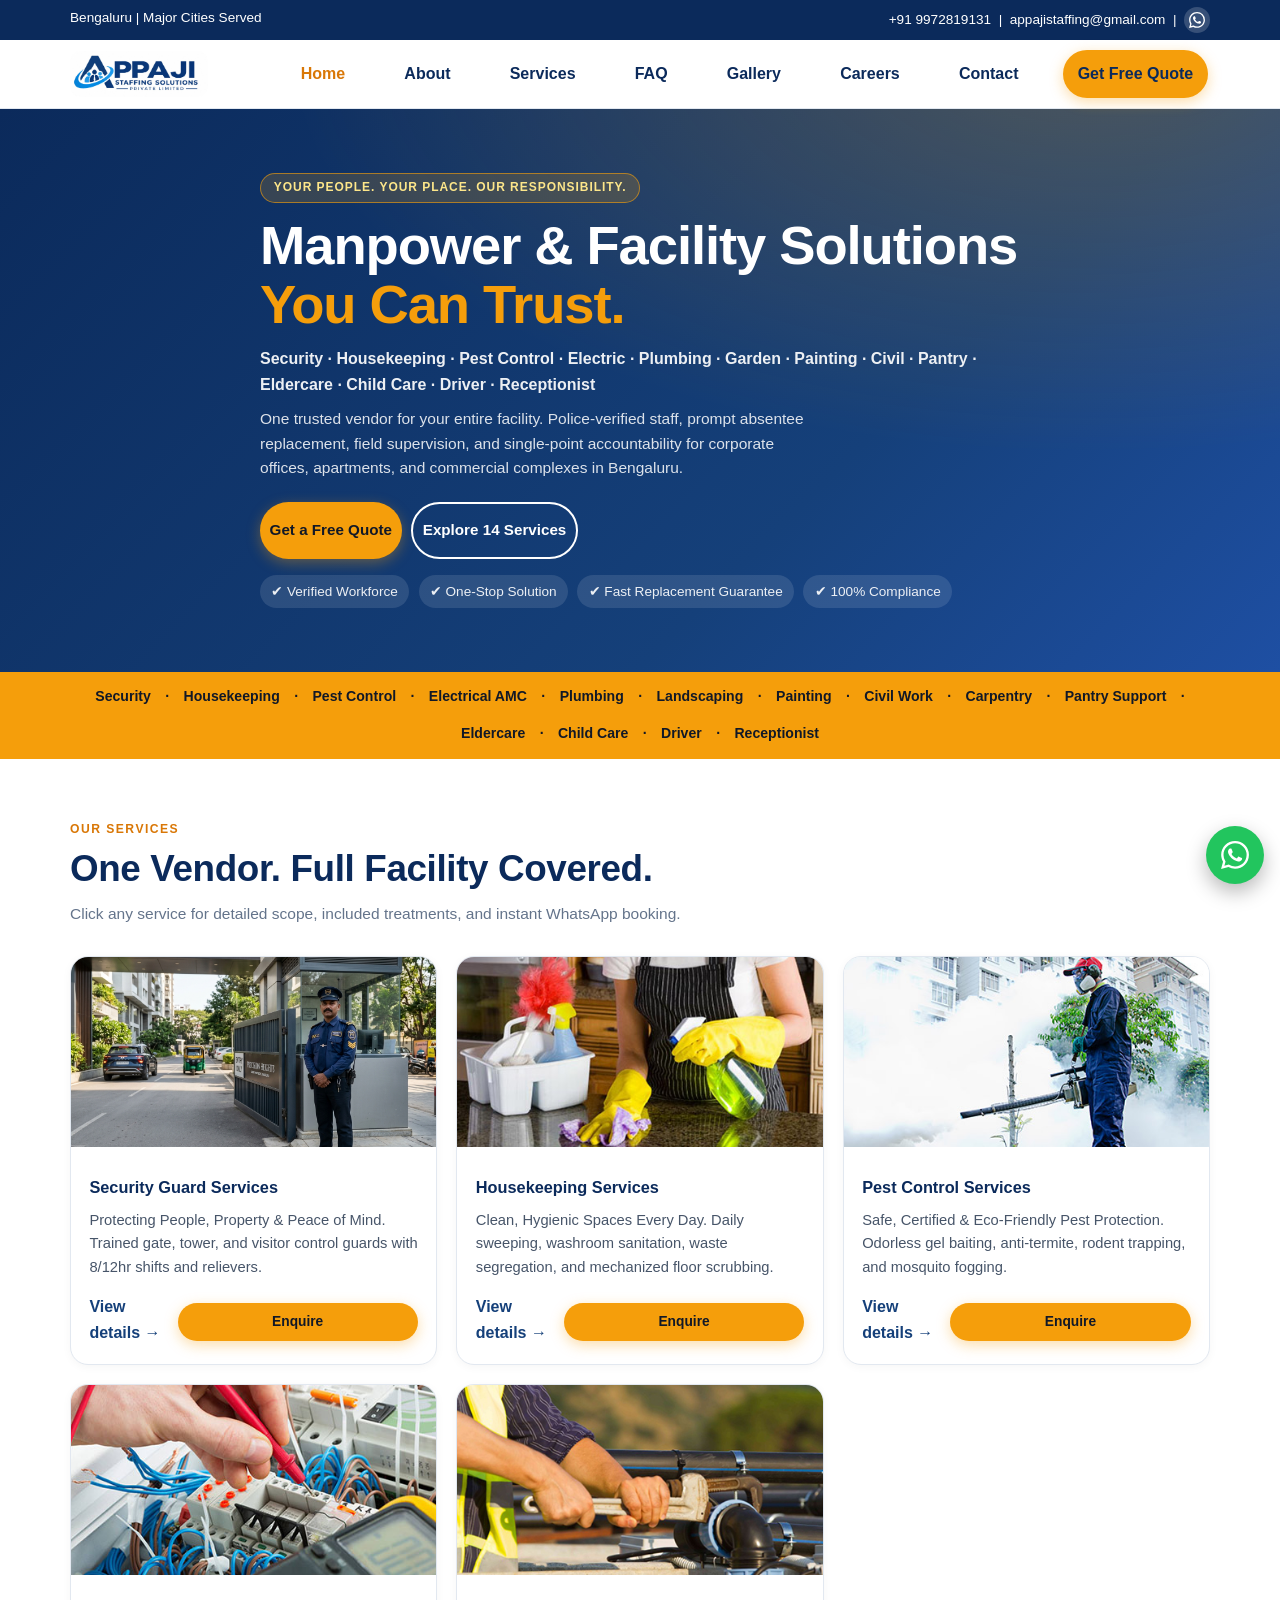
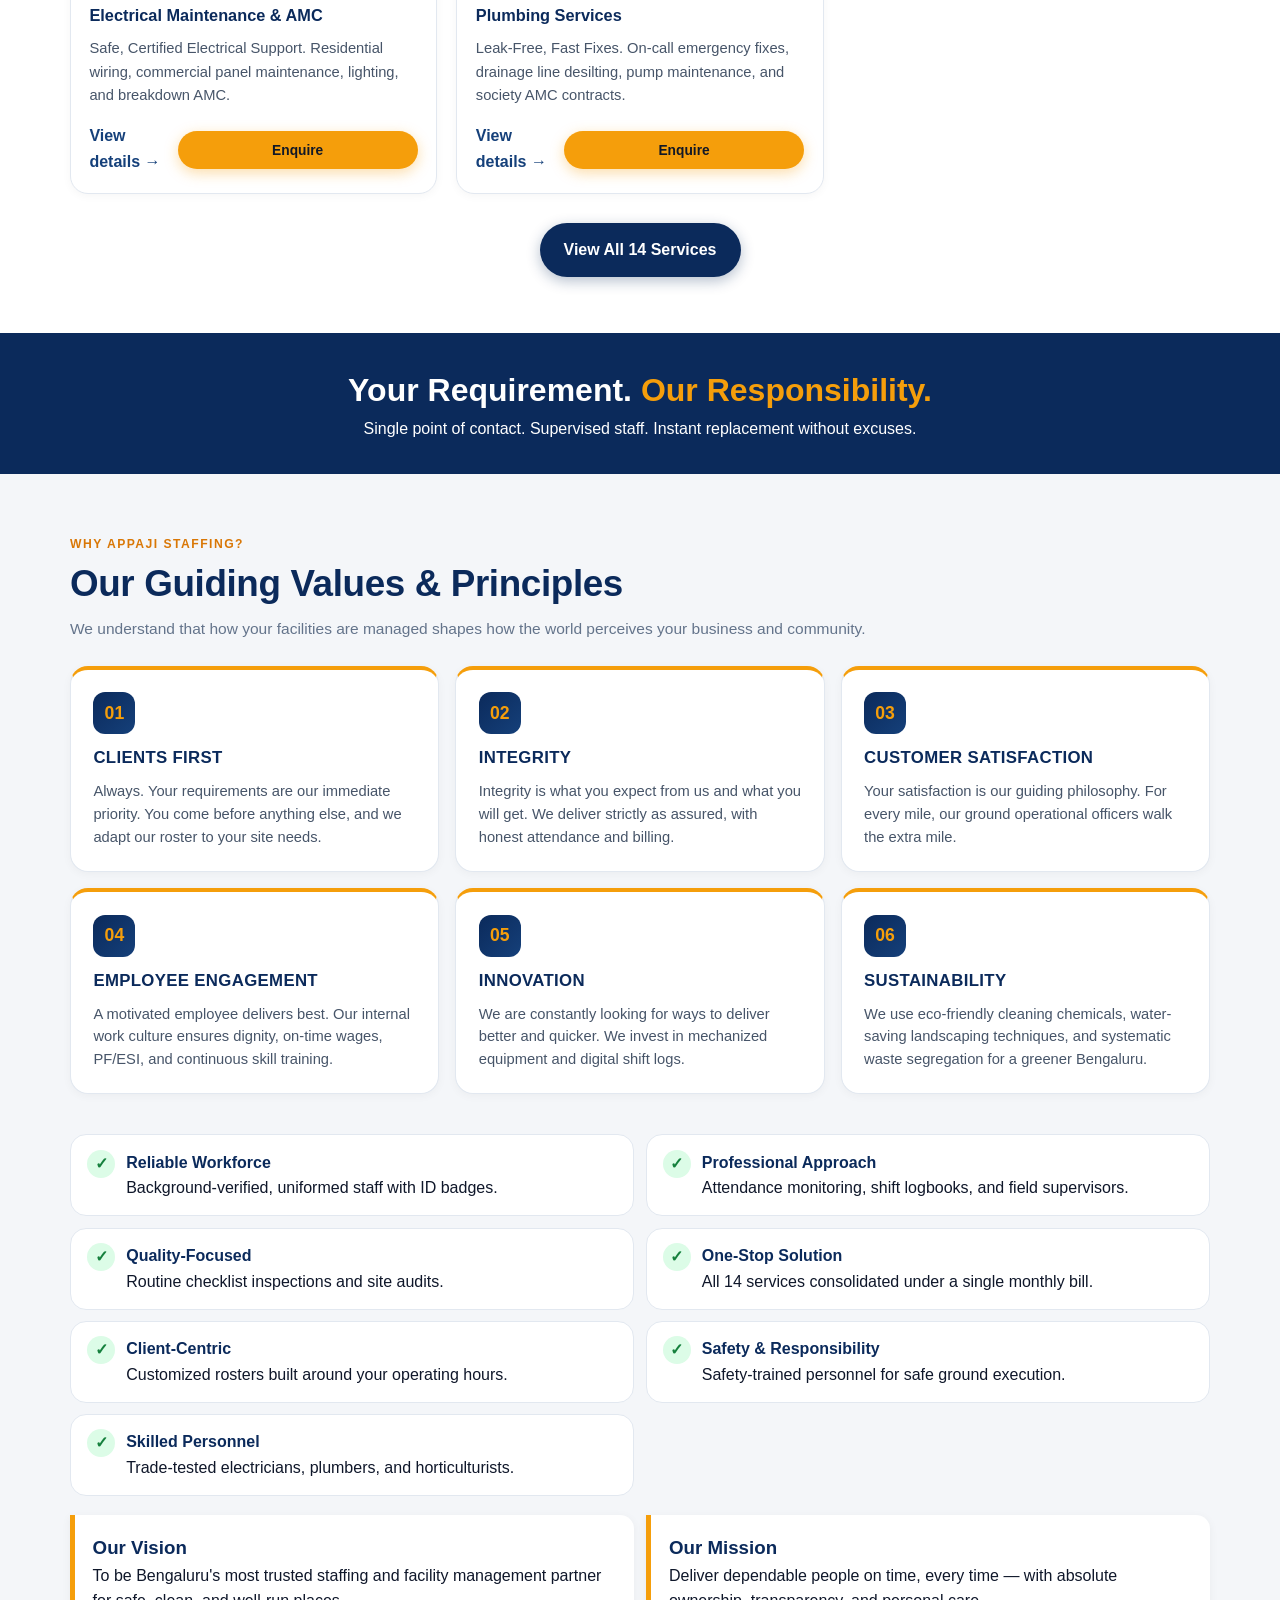
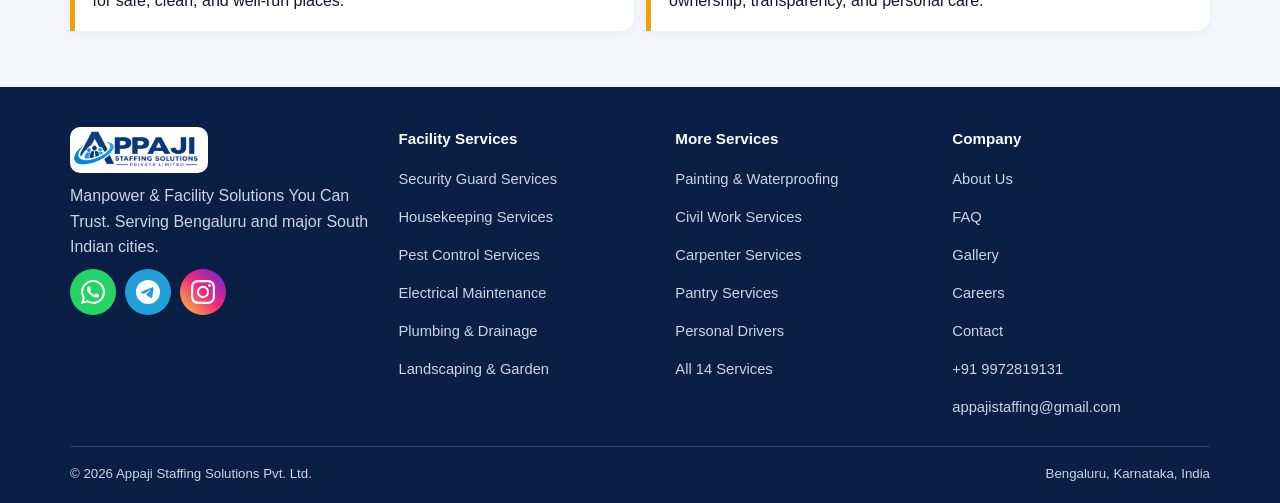
==== index.html @ 1cffcd6e "updated website" ====
<!DOCTYPE html>
<html lang="en">
<head>
<meta charset="UTF-8">
<meta name="viewport" content="width=device-width, initial-scale=1.0">
<title>Appaji Staffing Solutions Pvt. Ltd. | Manpower & Facility Solutions in Bengaluru</title>
<meta name="description" content="Appaji Staffing Solutions - Trusted facility management in Bengaluru: Security, Housekeeping, Pest Control, Electric, Plumbing, Garden, Painting, Civil, Pantry, Eldercare, Childcare, Driver, Receptionist.">
<link rel="icon" type="image/jpeg" href="fevicon.jpeg">
<link rel="stylesheet" href="css/style.css">
<script type="application/ld+json">{"@context":"https://schema.org","@type":"LocalBusiness","name":"Appaji Staffing Solutions Pvt. Ltd.","slogan":"Manpower & Facility Solutions You Can Trust","areaServed":"Bengaluru","telephone":"+91-9972819131","url":"https://appajistaffing.com","address":{"@type":"PostalAddress","streetAddress":"No. 1167, B-sector, 6th Main road 10th ' cross","addressLocality":"Yelahanka New Town, Bangalore","postalCode":"560064","addressCountry":"IN"}}</script>
</head>
<body>
<div class="topbar"><div class="container"><span>Bengaluru | Major Cities Served</span><span><a href="tel:+919972819131">+91 9972819131</a> &nbsp;|&nbsp; <a href="mailto:appajistaffing@gmail.com">appajistaffing@gmail.com</a> &nbsp;|&nbsp; <a class="social-icon wa" href="https://wa.me/919972819131" aria-label="WhatsApp" target="_blank" rel="noopener"><svg viewBox="0 0 24 24" fill="currentColor" aria-hidden="true"><path d="M17.472 14.382c-.297-.149-1.758-.867-2.03-.967-.273-.099-.471-.148-.67.15-.197.297-.767.966-.94 1.164-.173.199-.347.223-.644.075-.297-.15-1.255-.463-2.39-1.475-.883-.788-1.48-1.761-1.653-2.059-.173-.297-.018-.458.13-.606.134-.133.298-.347.446-.52.149-.174.198-.298.298-.497.099-.198.05-.371-.025-.52-.075-.149-.669-1.612-.916-2.207-.242-.579-.487-.5-.669-.51-.173-.008-.371-.01-.57-.01-.198 0-.52.074-.792.372-.272.297-1.04 1.016-1.04 2.479 0 1.462 1.065 2.875 1.213 3.074.149.198 2.096 3.2 5.077 4.487.709.306 1.262.489 1.694.625.712.227 1.36.195 1.871.118.571-.085 1.758-.719 2.006-1.413.248-.694.248-1.289.173-1.413-.074-.124-.272-.198-.57-.347m-5.421 7.403h-.004a9.87 9.87 0 01-5.031-1.378l-.361-.214-3.741.982.998-3.648-.235-.374a9.86 9.86 0 01-1.51-5.26c.001-5.45 4.436-9.884 9.888-9.884 2.64 0 5.122 1.03 6.988 2.898a9.825 9.825 0 012.893 6.994c-.003 5.45-4.437 9.884-9.885 9.884m8.413-18.297A11.815 11.815 0 0012.05 0C5.495 0 .16 5.335.157 11.892c0 2.096.547 4.142 1.588 5.945L.057 24l6.305-1.654a11.882 11.882 0 005.683 1.448h.005c6.554 0 11.89-5.335 11.893-11.893a11.821 11.821 0 00-3.48-8.413z"/></svg></a></span></div></div>
<header class="header"><div class="container navwrap">
<div class="brand"><img src="logo.jpeg" alt="Appaji Staffing Solutions logo"></div>
<button class="mobile-toggle" onclick="toggleNav()">☰</button>
<nav class="nav" id="mainNav">
<a href="index.html" class="active">Home</a>
<a href="about.html">About</a>
<a href="services.html">Services</a>
<a href="faq.html">FAQ</a>
<a href="gallery.html">Gallery</a>
<a href="careers.html">Careers</a>
<a href="contact.html">Contact</a>
<a class="btn" href="contact.html">Get Free Quote</a>
</nav>
</div></header>

<section class="hero"><div class="container" style="max-width:760px">
<div>
<span class="eyebrow">YOUR PEOPLE. YOUR PLACE. OUR RESPONSIBILITY.</span>
<h1>Manpower & Facility Solutions <span>You Can Trust.</span></h1>
<p class="sub">Security · Housekeeping · Pest Control · Electric · Plumbing · Garden · Painting · Civil · Pantry · Eldercare · Child Care · Driver · Receptionist</p>
<p class="desc">One trusted vendor for your entire facility. Police-verified staff, prompt absentee replacement, field supervision, and single-point accountability for corporate offices, apartments, and commercial complexes in Bengaluru.</p>
<div class="hero-cta">
<a class="btn" href="https://wa.me/919972819131?text=Hello%20Appaji%20Staffing%2C%20I%20need%20a%20free%20quote">Get a Free Quote</a>
<a class="btn btn-outline" style="border-color:#fff;color:#fff" href="services.html">Explore 14 Services</a>
</div>
<div class="hero-points">
<span>✔ Verified Workforce</span>
<span>✔ One-Stop Solution</span>
<span>✔ Fast Replacement Guarantee</span>
<span>✔ 100% Compliance</span>
</div>
</div>

</div></section>

<div class="strip"><div class="container">
<span>Security</span><span>·</span>
<span>Housekeeping</span><span>·</span>
<span>Pest Control</span><span>·</span>
<span>Electrical AMC</span><span>·</span>
<span>Plumbing</span><span>·</span>
<span>Landscaping</span><span>·</span>
<span>Painting</span><span>·</span>
<span>Civil Work</span><span>·</span>
<span>Carpentry</span><span>·</span>
<span>Pantry Support</span><span>·</span>
<span>Eldercare</span><span>·</span>
<span>Child Care</span><span>·</span>
<span>Driver</span><span>·</span>
<span>Receptionist</span>
</div></div>

<section class="section"><div class="container">
<span class="kicker">Our Services</span>
<h2 class="h2">One Vendor. Full Facility Covered.</h2>
<p class="lead">Click any service for detailed scope, included treatments, and instant WhatsApp booking.</p>

<div class="grid3" style="margin-top:1.8rem">
<div class="card service-card-pro">
<div class="card-img-wrap"><img src="images/security.jpg" alt="Security Guard Services" loading="lazy"></div>
<div class="card-body">
<h3>Security Guard Services</h3>
<p>Protecting People, Property & Peace of Mind. Trained gate, tower, and visitor control guards with 8/12hr shifts and relievers.</p>
<div class="card-actions"><a class="link" href="services/security.html">View details →</a><button class="btn btn-sm" data-service-enquire="Security Guard Services">Enquire</button></div>
</div>
</div>

<div class="card service-card-pro">
<div class="card-img-wrap"><img src="images/housekeeping.jpg" alt="Housekeeping Services" loading="lazy"></div>
<div class="card-body">
<h3>Housekeeping Services</h3>
<p>Clean, Hygienic Spaces Every Day. Daily sweeping, washroom sanitation, waste segregation, and mechanized floor scrubbing.</p>
<div class="card-actions"><a class="link" href="services/housekeeping.html">View details →</a><button class="btn btn-sm" data-service-enquire="Housekeeping Services">Enquire</button></div>
</div>
</div>

<div class="card service-card-pro">
<div class="card-img-wrap"><img src="images/pestcontrol.jpg" alt="Pest Control Services" loading="lazy"></div>
<div class="card-body">
<h3>Pest Control Services</h3>
<p>Safe, Certified & Eco-Friendly Pest Protection. Odorless gel baiting, anti-termite, rodent trapping, and mosquito fogging.</p>
<div class="card-actions"><a class="link" href="services/pestcontrol.html">View details →</a><button class="btn btn-sm" data-service-enquire="Pest Control Services">Enquire</button></div>
</div>
</div>

<div class="card service-card-pro">
<div class="card-img-wrap"><img src="images/electric.jpg" alt="Electric Services" loading="lazy"></div>
<div class="card-body">
<h3>Electrical Maintenance & AMC</h3>
<p>Safe, Certified Electrical Support. Residential wiring, commercial panel maintenance, lighting, and breakdown AMC.</p>
<div class="card-actions"><a class="link" href="services/electric.html">View details →</a><button class="btn btn-sm" data-service-enquire="Electric Services">Enquire</button></div>
</div>
</div>

<div class="card service-card-pro">
<div class="card-img-wrap"><img src="images/plumbing.jpg" alt="Plumbing Services" loading="lazy"></div>
<div class="card-body">
<h3>Plumbing Services</h3>
<p>Leak-Free, Fast Fixes. On-call emergency fixes, drainage line desilting, pump maintenance, and society AMC contracts.</p>
<div class="card-actions"><a class="link" href="services/plumbing.html">View details →</a><button class="btn btn-sm" data-service-enquire="Plumbing Services">Enquire</button></div>
</div>
</div>

</div><div style="text-align:center;margin-top:1.8rem"><a class="btn btn-navy" href="services.html">View All 14 Services</a></div>
</div></section>

<section class="promise"><div class="container">
<h2>Your Requirement. <strong>Our Responsibility.</strong></h2>
<p>Single point of contact. Supervised staff. Instant replacement without excuses.</p>
</div></section>

<!-- 6 Core Value Pillars (Reference: Kori Facility) -->
<section class="section light"><div class="container">
<span class="kicker">Why Appaji Staffing?</span>
<h2 class="h2">Our Guiding Values & Principles</h2>
<p class="lead">We understand that how your facilities are managed shapes how the world perceives your business and community.</p>

<div class="values-grid">
<div class="value-card">
<div class="value-icon">01</div>
<h3>Clients First</h3>
<p>Always. Your requirements are our immediate priority. You come before anything else, and we adapt our roster to your site needs.</p>
</div>

<div class="value-card">
<div class="value-icon">02</div>
<h3>Integrity</h3>
<p>Integrity is what you expect from us and what you will get. We deliver strictly as assured, with honest attendance and billing.</p>
</div>

<div class="value-card">
<div class="value-icon">03</div>
<h3>Customer Satisfaction</h3>
<p>Your satisfaction is our guiding philosophy. For every mile, our ground operational officers walk the extra mile.</p>
</div>

<div class="value-card">
<div class="value-icon">04</div>
<h3>Employee Engagement</h3>
<p>A motivated employee delivers best. Our internal work culture ensures dignity, on-time wages, PF/ESI, and continuous skill training.</p>
</div>

<div class="value-card">
<div class="value-icon">05</div>
<h3>Innovation</h3>
<p>We are constantly looking for ways to deliver better and quicker. We invest in mechanized equipment and digital shift logs.</p>
</div>

<div class="value-card">
<div class="value-icon">06</div>
<h3>Sustainability</h3>
<p>We use eco-friendly cleaning chemicals, water-saving landscaping techniques, and systematic waste segregation for a greener Bengaluru.</p>
</div>
</div>

<div class="checklist" style="margin-top:2.5rem">
<div class="check"><span class="tick">✓</span><div><b>Reliable Workforce</b><br>Background-verified, uniformed staff with ID badges.</div></div>
<div class="check"><span class="tick">✓</span><div><b>Professional Approach</b><br>Attendance monitoring, shift logbooks, and field supervisors.</div></div>
<div class="check"><span class="tick">✓</span><div><b>Quality-Focused</b><br>Routine checklist inspections and site audits.</div></div>
<div class="check"><span class="tick">✓</span><div><b>One-Stop Solution</b><br>All 14 services consolidated under a single monthly bill.</div></div>
<div class="check"><span class="tick">✓</span><div><b>Client-Centric</b><br>Customized rosters built around your operating hours.</div></div>
<div class="check"><span class="tick">✓</span><div><b>Safety & Responsibility</b><br>Safety-trained personnel for safe ground execution.</div></div>
<div class="check"><span class="tick">✓</span><div><b>Skilled Personnel</b><br>Trade-tested electricians, plumbers, and horticulturists.</div></div>
</div>

<div class="vm">
<div>
<h3 style="color:#0b2a5b">Our Vision</h3>
<p>To be Bengaluru's most trusted staffing and facility management partner for safe, clean, and well-run places.</p>
</div>
<div>
<h3 style="color:#0b2a5b">Our Mission</h3>
<p>Deliver dependable people on time, every time — with absolute ownership, transparency, and personal care.</p>
</div>
</div>
</div></section>

<footer class="footer"><div class="container footer-grid">
<div>
<div class="brand" style="margin-bottom:.6rem"><img src="logo.jpeg" alt="Appaji logo"></div>
<p>Manpower & Facility Solutions You Can Trust. Serving Bengaluru and major South Indian cities.</p>
<div class="social-row">
<a class="social-icon wa" href="https://wa.me/919972819131" aria-label="WhatsApp" target="_blank" rel="noopener"><svg viewBox="0 0 24 24" fill="currentColor" aria-hidden="true"><path d="M17.472 14.382c-.297-.149-1.758-.867-2.03-.967-.273-.099-.471-.148-.67.15-.197.297-.767.966-.94 1.164-.173.199-.347.223-.644.075-.297-.15-1.255-.463-2.39-1.475-.883-.788-1.48-1.761-1.653-2.059-.173-.297-.018-.458.13-.606.134-.133.298-.347.446-.52.149-.174.198-.298.298-.497.099-.198.05-.371-.025-.52-.075-.149-.669-1.612-.916-2.207-.242-.579-.487-.5-.669-.51-.173-.008-.371-.01-.57-.01-.198 0-.52.074-.792.372-.272.297-1.04 1.016-1.04 2.479 0 1.462 1.065 2.875 1.213 3.074.149.198 2.096 3.2 5.077 4.487.709.306 1.262.489 1.694.625.712.227 1.36.195 1.871.118.571-.085 1.758-.719 2.006-1.413.248-.694.248-1.289.173-1.413-.074-.124-.272-.198-.57-.347m-5.421 7.403h-.004a9.87 9.87 0 01-5.031-1.378l-.361-.214-3.741.982.998-3.648-.235-.374a9.86 9.86 0 01-1.51-5.26c.001-5.45 4.436-9.884 9.888-9.884 2.64 0 5.122 1.03 6.988 2.898a9.825 9.825 0 012.893 6.994c-.003 5.45-4.437 9.884-9.885 9.884m8.413-18.297A11.815 11.815 0 0012.05 0C5.495 0 .16 5.335.157 11.892c0 2.096.547 4.142 1.588 5.945L.057 24l6.305-1.654a11.882 11.882 0 005.683 1.448h.005c6.554 0 11.89-5.335 11.893-11.893a11.821 11.821 0 00-3.48-8.413z"/></svg></a>
<a class="social-icon tg" href="https://t.me/appajistaffing" aria-label="Telegram" target="_blank" rel="noopener"><svg viewBox="0 0 24 24" fill="currentColor" aria-hidden="true"><path d="M11.944 0A12 12 0 000 12a12 12 0 0012 12 12 12 0 0012-12A12 12 0 0012 0a12 12 0 00-.056 0zm4.962 7.224c.1-.002.321.023.465.14a.506.506 0 01.171.325c.016.093.036.306.02.472-.18 1.898-.962 6.502-1.36 8.627-.168.9-.499 1.201-.82 1.23-.696.065-1.225-.46-1.9-.902-1.056-.693-1.653-1.124-2.678-1.8-1.185-.78-.417-1.21.258-1.91.177-.184 3.247-2.977 3.307-3.23.007-.032.014-.15-.056-.212s-.174-.041-.249-.024c-.106.024-1.793 1.14-5.061 3.345-.48.33-.913.49-1.302.48-.428-.008-1.252-.241-1.865-.44-.752-.245-1.349-.374-1.297-.789.027-.216.325-.437.893-.663 3.498-1.524 5.83-2.529 6.998-3.014 3.332-1.386 4.025-1.627 4.476-1.635z"/></svg></a>
<a class="social-icon ig" href="https://www.instagram.com/appaji_2005?xtok=N3BrYnJmaWh1MWY2" aria-label="Instagram" target="_blank" rel="noopener"><svg viewBox="0 0 24 24" fill="currentColor" aria-hidden="true"><path d="M12 2.163c3.204 0 3.584.012 4.85.07 3.252.148 4.771 1.691 4.919 4.919.058 1.265.069 1.645.069 4.849 0 3.205-.012 3.584-.069 4.849-.149 3.225-1.664 4.771-4.919 4.919-1.266.058-1.644.07-4.85.07-3.204 0-3.584-.012-4.849-.07-3.26-.149-4.771-1.699-4.919-4.92-.058-1.265-.07-1.644-.07-4.849 0-3.204.013-3.583.07-4.849.149-3.227 1.664-4.771 4.919-4.919 1.266-.057 1.645-.069 4.849-.069zm0-2.163c-3.259 0-3.667.014-4.947.072-4.358.2-6.78 2.618-6.98 6.98-.059 1.281-.073 1.689-.073 4.948 0 3.259.014 3.668.072 4.948.2 4.358 2.618 6.78 6.98 6.98 1.281.058 1.689.072 4.948.072 3.259 0 3.668-.014 4.948-.072 4.354-.2 6.782-2.618 6.979-6.98.059-1.28.073-1.689.073-4.948 0-3.259-.014-3.667-.072-4.947-.196-4.354-2.617-6.78-6.979-6.98-1.281-.059-1.69-.073-4.949-.073zm0 5.838a6.162 6.162 0 100 12.324 6.162 6.162 0 000-12.324zm0 10.162a4 4 0 110-8 4 4 0 010 8zm6.406-11.845a1.44 1.44 0 100 2.881 1.44 1.44 0 000-2.881z"/></svg></a>
</div>
</div>
<div>
<h4>Facility Services</h4>
<a href="services/security.html">Security Guard Services</a>
<a href="services/housekeeping.html">Housekeeping Services</a>
<a href="services/pestcontrol.html">Pest Control Services</a>
<a href="services/electric.html">Electrical Maintenance</a>
<a href="services/plumbing.html">Plumbing & Drainage</a>
<a href="services/garden.html">Landscaping & Garden</a>
</div>
<div>
<h4>More Services</h4>
<a href="services/painting.html">Painting & Waterproofing</a>
<a href="services/civil.html">Civil Work Services</a>
<a href="services/carpenter.html">Carpenter Services</a>
<a href="services/pantry.html">Pantry Services</a>
<a href="services/driver.html">Personal Drivers</a>
<a href="services.html">All 14 Services</a>
</div>
<div>
<h4>Company</h4>
<a href="about.html">About Us</a>
<a href="faq.html">FAQ</a>
<a href="gallery.html">Gallery</a>
<a href="careers.html">Careers</a>
<a href="contact.html">Contact</a>
<a href="tel:+919972819131">+91 9972819131</a>
<a href="mailto:appajistaffing@gmail.com">appajistaffing@gmail.com</a>
</div>
</div>
<div class="container copy">
<span>© <span id="year"></span> Appaji Staffing Solutions Pvt. Ltd.</span>
<span>Bengaluru, Karnataka, India</span>
</div>
</footer>

<a class="float-wa" href="https://wa.me/919972819131?text=Hello%20Appaji%20Staffing" aria-label="WhatsApp"><svg viewBox="0 0 24 24" fill="currentColor" aria-hidden="true"><path d="M17.472 14.382c-.297-.149-1.758-.867-2.03-.967-.273-.099-.471-.148-.67.15-.197.297-.767.966-.94 1.164-.173.199-.347.223-.644.075-.297-.15-1.255-.463-2.39-1.475-.883-.788-1.48-1.761-1.653-2.059-.173-.297-.018-.458.13-.606.134-.133.298-.347.446-.52.149-.174.198-.298.298-.497.099-.198.05-.371-.025-.52-.075-.149-.669-1.612-.916-2.207-.242-.579-.487-.5-.669-.51-.173-.008-.371-.01-.57-.01-.198 0-.52.074-.792.372-.272.297-1.04 1.016-1.04 2.479 0 1.462 1.065 2.875 1.213 3.074.149.198 2.096 3.2 5.077 4.487.709.306 1.262.489 1.694.625.712.227 1.36.195 1.871.118.571-.085 1.758-.719 2.006-1.413.248-.694.248-1.289.173-1.413-.074-.124-.272-.198-.57-.347m-5.421 7.403h-.004a9.87 9.87 0 01-5.031-1.378l-.361-.214-3.741.982.998-3.648-.235-.374a9.86 9.86 0 01-1.51-5.26c.001-5.45 4.436-9.884 9.888-9.884 2.64 0 5.122 1.03 6.988 2.898a9.825 9.825 0 012.893 6.994c-.003 5.45-4.437 9.884-9.885 9.884m8.413-18.297A11.815 11.815 0 0012.05 0C5.495 0 .16 5.335.157 11.892c0 2.096.547 4.142 1.588 5.945L.057 24l6.305-1.654a11.882 11.882 0 005.683 1.448h.005c6.554 0 11.89-5.335 11.893-11.893a11.821 11.821 0 00-3.48-8.413z"/></svg></a>
<script src="js/main.js"></script>
</body>
</html>
---- css/style.css ----
:root{--navy:#0b2a5b;--steel:#15407a;--accent:#f59e0b;--accent-dark:#d97706;--white:#ffffff;--light:#f4f6f9;--gray:#64748b;--dark:#0f172a;--radius:18px;--shadow:0 8px 24px rgba(11,42,91,.12);--sat:env(safe-area-inset-bottom,0px)}
*{box-sizing:border-box;margin:0;padding:0}
html{scroll-behavior:smooth;-webkit-text-size-adjust:100%}
body{font-family:Inter,Segoe UI,Arial,sans-serif;color:var(--dark);line-height:1.6;background:var(--white);overflow-x:hidden;-webkit-font-smoothing:antialiased;-webkit-tap-highlight-color:transparent;padding-bottom:0}
a{color:inherit;text-decoration:none}
img{max-width:100%;display:block;height:auto}
.container{width:min(1140px,92%);margin:0 auto}
section{scroll-margin-top:84px}
.topbar{background:var(--navy);color:#fff;font-size:.85rem;padding:.45rem 0}
.topbar .container{display:flex;justify-content:space-between;gap:.6rem;flex-wrap:wrap}
.header{position:sticky;top:0;z-index:50;background:rgba(255,255,255,.92);backdrop-filter:blur(12px);-webkit-backdrop-filter:blur(12px);border-bottom:1px solid #e2e8f0;transition:box-shadow .25s ease}
.header.scrolled{box-shadow:0 6px 20px rgba(11,42,91,.12)}
.navwrap{display:flex;align-items:center;justify-content:space-between;padding:.6rem 0;gap:.8rem;position:relative}
.brand{display:flex;align-items:center;gap:.6rem}
.brand img{height:46px;width:auto;background:#fff;border-radius:10px}
.brand-name{font-weight:800;color:var(--navy);line-height:1.1;font-size:1.05rem}
.brand-name small{display:block;font-weight:700;font-size:.62rem;letter-spacing:.12em;color:var(--steel)}
.nav{display:flex;gap:1rem;align-items:center}
.nav a{font-weight:600;color:var(--navy);padding:.6rem .8rem;min-height:44px;display:inline-flex;align-items:center;margin:0 .15rem}
.nav a.active,.nav a:hover{color:var(--accent-dark)}
.btn{display:inline-flex;align-items:center;justify-content:center;background:var(--accent);color:#111827;font-weight:800;padding:.9rem 1.5rem;border-radius:999px;border:0;cursor:pointer;transition:transform .2s ease,background .2s ease,box-shadow .2s ease;min-height:48px;font-size:1rem;box-shadow:0 4px 14px rgba(245,158,11,.35)}
.btn:hover{background:var(--accent-dark);color:#fff;transform:translateY(-1px)}
.btn:active{transform:scale(.98)}
.btn-outline{background:transparent;border:2px solid var(--navy);color:var(--navy);box-shadow:none}
.btn-outline:hover{background:var(--navy);color:#fff}
.btn-navy{background:var(--navy);color:#fff;box-shadow:0 4px 14px rgba(11,42,91,.3)}
.btn-navy:hover{background:var(--steel)}
.hero{background:radial-gradient(800px 400px at 85% -10%,rgba(245,158,11,.25),transparent),linear-gradient(135deg,var(--navy) 0%,var(--steel) 65%,#1e4fa3 100%);color:#fff;padding:2.6rem 0 2.2rem}
.hero-grid{display:grid;grid-template-columns:1fr;gap:1.4rem;align-items:start}
.eyebrow{display:inline-block;background:rgba(245,158,11,.18);border:1px solid rgba(245,158,11,.6);color:#fde68a;font-weight:700;font-size:.75rem;letter-spacing:.08em;padding:.4rem .8rem;border-radius:999px;margin-bottom:.9rem;line-height:1.3}
.hero h1{font-size:clamp(1.9rem,7.5vw,3.4rem);line-height:1.08;margin-bottom:.7rem;letter-spacing:-.02em}
.hero h1 span{color:var(--accent)}
.hero p.sub{font-size:1rem;opacity:.92;margin-bottom:.6rem;font-weight:700}
.hero p.desc{opacity:.85;margin-bottom:1.3rem;font-size:.97rem;max-width:34rem}
.hero-cta{display:grid;grid-template-columns:1fr 1fr;gap:.6rem;margin-bottom:1rem}
.hero-cta .btn{width:100%;padding:.9rem .6rem;font-size:.95rem}
.hero-points{display:flex;gap:.6rem;flex-wrap:wrap;font-size:.85rem;opacity:.92}
.hero-points span{background:rgba(255,255,255,.12);padding:.35rem .7rem;border-radius:999px}
.hero-card{background:rgba(255,255,255,.98);color:var(--dark);border-radius:20px;padding:1.2rem;box-shadow:var(--shadow);border:1px solid rgba(255,255,255,.6)}
.hero-card h3{color:var(--navy);margin-bottom:.4rem;font-size:1.1rem}
.strip{background:var(--accent);color:#111827;padding:.8rem 0;font-weight:700;overflow-x:auto}
.strip .container{display:flex;gap:.9rem;flex-wrap:nowrap;justify-content:flex-start;font-size:.88rem;white-space:nowrap;overflow-x:auto;padding-bottom:.1rem}
.section{padding:2.4rem 0}
.section.light{background:var(--light)}
.kicker{color:var(--accent-dark);font-weight:800;letter-spacing:.12em;font-size:.76rem;text-transform:uppercase}
.h2{color:var(--navy);font-size:clamp(1.45rem,5.5vw,2.3rem);line-height:1.2;margin:.4rem 0 .7rem;letter-spacing:-.01em}
.lead{color:var(--gray);font-size:.97rem}
.grid3{display:grid;grid-template-columns:1fr;gap:.9rem;margin-top:1.3rem}
.grid4{display:grid;grid-template-columns:1fr 1fr;gap:.8rem;margin-top:1.3rem}
.card{background:#fff;border:1px solid #e2e8f0;border-radius:var(--radius);padding:1.15rem;box-shadow:0 2px 10px rgba(0,0,0,.04);display:flex;flex-direction:column;gap:.55rem;transition:transform .2s ease,box-shadow .2s ease}
.card:active{transform:scale(.99)}
.card h3{color:var(--navy);font-size:1.02rem}
.card p{font-size:.92rem;color:#475569;flex:1}
.card .icon{width:46px;height:46px;border-radius:14px;background:linear-gradient(135deg,var(--navy),var(--steel));color:#fff;display:grid;place-items:center;font-size:1.3rem}
.card a.link{font-weight:800;color:var(--steel);min-height:44px;display:inline-flex;align-items:center}
.card .btn{width:100%;margin-top:.2rem}
.promise{background:var(--navy);color:#fff;text-align:center;padding:2rem 1rem}
.promise strong{color:var(--accent)}
.promise h2{font-size:clamp(1.3rem,5vw,2rem)}
.checklist{display:grid;grid-template-columns:1fr;gap:.7rem;margin-top:1.2rem}
.check{background:#fff;border:1px solid #e2e8f0;border-radius:16px;padding:.9rem 1rem;display:flex;gap:.7rem;align-items:flex-start}
.check b{color:var(--navy)}
.tick{flex:0 0 28px;width:28px;height:28px;border-radius:50%;background:#dcfce7;color:#15803d;display:grid;place-items:center;font-weight:900}
.vm{display:grid;grid-template-columns:1fr;gap:.8rem;margin-top:1.2rem}
.vm div{background:#fff;border-left:5px solid var(--accent);padding:1.1rem;border-radius:0 14px 14px 0;box-shadow:0 2px 10px rgba(0,0,0,.05)}
.quote{background:#fff;border:1px solid #e2e8f0;border-radius:16px;padding:1.3rem;margin-top:1.2rem;border-left:6px solid var(--navy)}
.cta-band{background:linear-gradient(90deg,var(--accent),#fbbf24);padding:1.8rem 0 calc(1.8rem + var(--sat));color:#111827}
.cta-band .container{display:flex;flex-direction:column;align-items:flex-start;gap:.9rem}
.form-wrap{background:#fff;border:1px solid #e2e8f0;border-radius:20px;padding:1.2rem;box-shadow:var(--shadow)}
label{font-weight:700;font-size:.9rem;color:var(--navy);display:block;margin:.7rem 0 .3rem}
input,select,textarea{width:100%;padding:.85rem .9rem;border:1.5px solid #cbd5e1;border-radius:12px;font-size:16px;font-family:inherit;background:#fff;transition:border-color .2s}
input:focus,select:focus,textarea:focus{outline:none;border-color:var(--accent);box-shadow:0 0 0 3px rgba(245,158,11,.2)}
.check-row{display:flex;gap:.6rem;align-items:flex-start;font-weight:600;color:var(--dark);margin-top:.9rem;cursor:pointer}
.check-row input{width:20px;height:20px;min-width:20px;padding:0;margin-top:.15rem;accent-color:var(--navy);cursor:pointer}
.two{display:grid;grid-template-columns:1fr;gap:.2rem}
.contact-grid{display:grid;grid-template-columns:1fr;gap:1rem;margin-top:1.2rem;align-items:start}
.info-card{background:linear-gradient(180deg,var(--navy),#0a1f45);color:#fff;border-radius:20px;padding:1.3rem;display:grid;gap:.8rem}
.social-row{display:flex;gap:.55rem;flex-wrap:wrap;margin-top:.6rem}
.social-row a{background:#fff;color:var(--navy);font-weight:800;padding:.7rem 1rem;border-radius:999px;font-size:.9rem;min-height:44px;display:inline-flex;align-items:center}
.footer{background:#0a1f45;color:#cbd5e1;padding:2rem 0 calc(5.5rem + var(--sat));margin-top:0}
.footer-grid{display:grid;grid-template-columns:1fr 1fr;gap:1.2rem}
.footer h4{color:#fff;margin-bottom:.6rem;font-size:.95rem}
.footer a{display:block;padding:.45rem 0;font-size:.92rem;min-height:32px}
.footer a:hover{color:var(--accent)}
.copy{border-top:1px solid rgba(255,255,255,.15);margin-top:1.2rem;padding-top:1rem;font-size:.83rem;display:flex;justify-content:space-between;flex-wrap:wrap;gap:.5rem}
.float-wa{position:fixed;right:14px;bottom:calc(84px + var(--sat));z-index:60;background:#22c55e;color:#fff;width:56px;height:56px;border-radius:50%;display:grid;place-items:center;font-size:1.6rem;box-shadow:0 8px 20px rgba(0,0,0,.28);transition:transform .2s}
.float-wa:active{transform:scale(.92)}
.mobile-toggle{display:inline-flex;align-items:center;justify-content:center;background:var(--navy);color:#fff;border:0;border-radius:12px;width:46px;height:46px;font-size:1.25rem;cursor:pointer}
.breadcrumb{background:var(--light);padding:.7rem 0;font-size:.85rem;color:var(--gray);white-space:nowrap;overflow-x:auto}
.service-hero{padding:1.8rem 0}
.table-wrap{overflow-x:auto;-webkit-overflow-scrolling:touch;border-radius:12px;margin-top:1rem;border:1px solid #e2e8f0}
.table{width:100%;min-width:520px;border-collapse:collapse;background:#fff}
.table th,.table td{padding:.8rem;border-bottom:1px solid #e2e8f0;text-align:left;font-size:.9rem}
.table th{background:var(--navy);color:#fff}
.mobile-bar{position:fixed;left:0;right:0;bottom:0;z-index:55;background:rgba(255,255,255,.96);backdrop-filter:blur(12px);border-top:1px solid #e2e8f0;padding:.55rem .7rem calc(.55rem + var(--sat));display:grid;grid-template-columns:1fr 1fr 1fr;gap:.55rem}
.mobile-bar a{display:inline-flex;align-items:center;justify-content:center;font-weight:800;font-size:.9rem;border-radius:14px;min-height:48px}
.mobile-bar .mb-call{background:#eef2ff;color:var(--navy);border:1px solid #c7d2fe}
.mobile-bar .mb-wa{background:#22c55e;color:#fff}
.mobile-bar .mb-quote{background:var(--navy);color:#fff}
.reveal{opacity:0;transform:translateY(16px);transition:opacity .6s ease,transform .6s ease}
.reveal.visible{opacity:1;transform:none}
@media(min-width:700px){.grid3{grid-template-columns:1fr 1fr}.checklist{grid-template-columns:1fr 1fr}.two{grid-template-columns:1fr 1fr;gap:.8rem}.hero-cta{display:flex}.hero-cta .btn{width:auto}}
@media(min-width:900px){
body{padding-bottom:0}
.hero{padding:4rem 0}
.hero-grid{grid-template-columns:1.1fr .9fr;gap:2rem;align-items:center}
.section{padding:3.5rem 0}
.grid3{grid-template-columns:repeat(3,1fr);gap:1.2rem}
.grid4{grid-template-columns:repeat(4,1fr)}
.vm{grid-template-columns:1fr 1fr}
.contact-grid{grid-template-columns:1fr 1fr;gap:1.5rem}
.footer{padding:2.5rem 0 1.2rem}
.footer-grid{grid-template-columns:1.2fr 1fr 1fr 1fr}
.mobile-bar{display:none}
.float-wa{bottom:16px;right:16px;width:58px;height:58px}
.strip .container{justify-content:center;flex-wrap:wrap;white-space:normal}
.cta-band .container{flex-direction:row;align-items:center;justify-content:space-between}
.nav{position:static;transform:none;opacity:1;pointer-events:auto;gap:1.6rem}
.nav a{padding:.7rem .9rem}
.mobile-toggle{display:none}
}
@media(max-width:899px){
.nav{position:fixed;top:0;right:0;bottom:0;width:min(84vw,320px);background:#fff;flex-direction:column;align-items:stretch;padding:5rem 1.2rem 1.2rem;gap:.2rem;box-shadow:-12px 0 32px rgba(0,0,0,.18);transform:translateX(102%);transition:transform .32s cubic-bezier(.32,.72,.28,1);z-index:70;display:flex}
.nav.open{transform:none}
.nav a{font-size:1.05rem;padding:.85rem .6rem;border-radius:12px;min-height:50px}
.nav a:hover{background:#f1f5f9}
.nav .btn{margin-top:.8rem;justify-content:center}
.nav-overlay{position:fixed;inset:0;background:rgba(15,23,42,.45);opacity:0;pointer-events:none;transition:opacity .3s;z-index:65}
.nav-overlay.show{opacity:1;pointer-events:auto}
body.nav-open{overflow:hidden}
}
@media(prefers-reduced-motion:reduce){html{scroll-behavior:auto}.reveal{opacity:1;transform:none;transition:none}*{transition:none}}

/* Service Card Enhancements with Imagery */
.service-card-pro{padding:0;overflow:hidden;border:1px solid #e2e8f0;background:#fff;border-radius:var(--radius);display:flex;flex-direction:column;transition:transform .25s ease,box-shadow .25s ease}
.service-card-pro:hover{transform:translateY(-4px);box-shadow:0 12px 28px rgba(11,42,91,.15)}
.card-img-wrap{width:100%;height:190px;overflow:hidden;background:#e2e8f0;position:relative}
.card-img-wrap img{width:100%;height:100%;object-fit:cover;transition:transform .4s ease}
.service-card-pro:hover .card-img-wrap img{transform:scale(1.05)}
.card-body{padding:1.15rem;display:flex;flex-direction:column;gap:.55rem;flex:1}
.card-actions{display:flex;align-items:center;justify-content:space-between;margin-top:auto;gap:.6rem;padding-top:.4rem}
.btn-sm{padding:.5rem 1rem;font-size:.86rem;min-height:38px}

/* 6 Core Value Pillars (Reference: Kori Facility) */
.values-grid{display:grid;grid-template-columns:1fr;gap:1rem;margin-top:1.5rem}
.value-card{background:#fff;border-radius:18px;border:1px solid #e2e8f0;padding:1.4rem;box-shadow:0 2px 10px rgba(0,0,0,.04);border-top:4px solid var(--accent);display:flex;flex-direction:column;gap:.5rem;transition:transform .2s ease,box-shadow .2s ease}
.value-card:hover{transform:translateY(-3px);box-shadow:0 10px 24px rgba(11,42,91,.1)}
.value-icon{width:42px;height:42px;border-radius:12px;background:linear-gradient(135deg,#0b2a5b,#15407a);color:#f59e0b;display:grid;place-items:center;font-weight:900;font-size:1.1rem;margin-bottom:.2rem}
.value-card h3{color:var(--navy);font-size:1.05rem;letter-spacing:.02em;text-transform:uppercase}
.value-card p{color:#475569;font-size:.92rem;line-height:1.55}

/* FAQ Accordion */
.faq-container{display:flex;flex-direction:column;gap:.9rem;margin-top:1.8rem}
.faq-item{background:#fff;border:1px solid #e2e8f0;border-radius:16px;overflow:hidden;box-shadow:0 2px 8px rgba(0,0,0,.03);transition:border-color .2s}
.faq-item.open{border-color:var(--steel)}
.faq-question{width:100%;text-align:left;padding:1.15rem 1.3rem;background:none;border:none;font-size:1.05rem;font-weight:700;color:var(--navy);display:flex;justify-content:space-between;align-items:center;gap:1rem;cursor:pointer;font-family:inherit}
.faq-question:hover{color:var(--accent-dark)}
.faq-icon{font-size:1.4rem;line-height:1;transition:transform .3s ease;color:var(--accent-dark);font-weight:700}
.faq-item.open .faq-icon{transform:rotate(45deg)}
.faq-answer{max-height:0;overflow:hidden;transition:max-height .35s ease,padding .35s ease;padding:0 1.3rem}
.faq-item.open .faq-answer{max-height:400px;padding:0 1.3rem 1.25rem}
.faq-answer p{color:#475569;font-size:.95rem;line-height:1.65}

/* Gallery Showcase */
.gallery-filters{display:flex;gap:.5rem;flex-wrap:wrap;margin:1.5rem 0}
.filter-btn{padding:.6rem 1.1rem;border-radius:999px;border:1.5px solid #cbd5e1;background:#fff;color:var(--navy);font-weight:700;font-size:.88rem;cursor:pointer;transition:all .2s ease}
.filter-btn:hover,.filter-btn.active{background:var(--navy);color:#fff;border-color:var(--navy)}
.gallery-grid{display:grid;grid-template-columns:1fr;gap:1.2rem}
@media(min-width:640px){.gallery-grid{grid-template-columns:repeat(2,1fr)}}
@media(min-width:1000px){.gallery-grid{grid-template-columns:repeat(3,1fr)}}
.gallery-card{background:#fff;border-radius:18px;overflow:hidden;border:1px solid #e2e8f0;box-shadow:0 4px 14px rgba(0,0,0,.05);display:flex;flex-direction:column;transition:transform .25s ease,box-shadow .25s ease}
.gallery-card:hover{transform:translateY(-4px);box-shadow:0 12px 28px rgba(11,42,91,.15)}
.gallery-card img{width:100%;height:220px;object-fit:cover}
.gallery-caption{padding:1rem 1.1rem}
.gallery-caption h4{color:var(--navy);font-size:1rem;margin-bottom:.3rem}
.gallery-caption p{color:#64748b;font-size:.88rem;line-height:1.45}

/* Team Profile Cards (About Page) */
.team-card{background:#fff;border:1px solid #e2e8f0;border-radius:18px;overflow:hidden;box-shadow:0 4px 14px rgba(0,0,0,.04);display:flex;flex-direction:column}
.team-card img{width:100%;height:240px;object-fit:cover;object-position:top center}
.team-info{padding:1.1rem;display:flex;flex-direction:column;gap:.3rem}
.team-info h4{color:var(--navy);font-size:1.05rem}
.team-role{color:var(--accent-dark);font-weight:700;font-size:.85rem}
.team-desc{color:#64748b;font-size:.87rem;line-height:1.45}

@media(min-width:700px){.values-grid{grid-template-columns:repeat(2,1fr)}}
@media(min-width:1040px){.values-grid{grid-template-columns:repeat(3,1fr)}}
.social-row a.social-icon{width:46px;height:46px;min-height:46px;padding:0;border-radius:50%;display:inline-grid;place-items:center;flex:0 0 46px}
.social-row a.social-icon svg{width:24px;height:24px;display:block}
.social-row a.social-icon.wa{background:#25D366;color:#fff}
.social-row a.social-icon.tg{background:#229ED9;color:#fff}
.social-row a.social-icon.ig{background:linear-gradient(45deg,#f9ce34,#ee2a7b,#6228d7);color:#fff}
.topbar .social-icon{width:26px;height:26px;min-height:0;padding:0;border-radius:50%;display:inline-grid;place-items:center;vertical-align:middle;background:rgba(255,255,255,.18)}
.topbar .social-icon svg{width:16px;height:16px;display:block;fill:#fff}
.float-wa svg{width:28px;height:28px;display:block;fill:#fff}
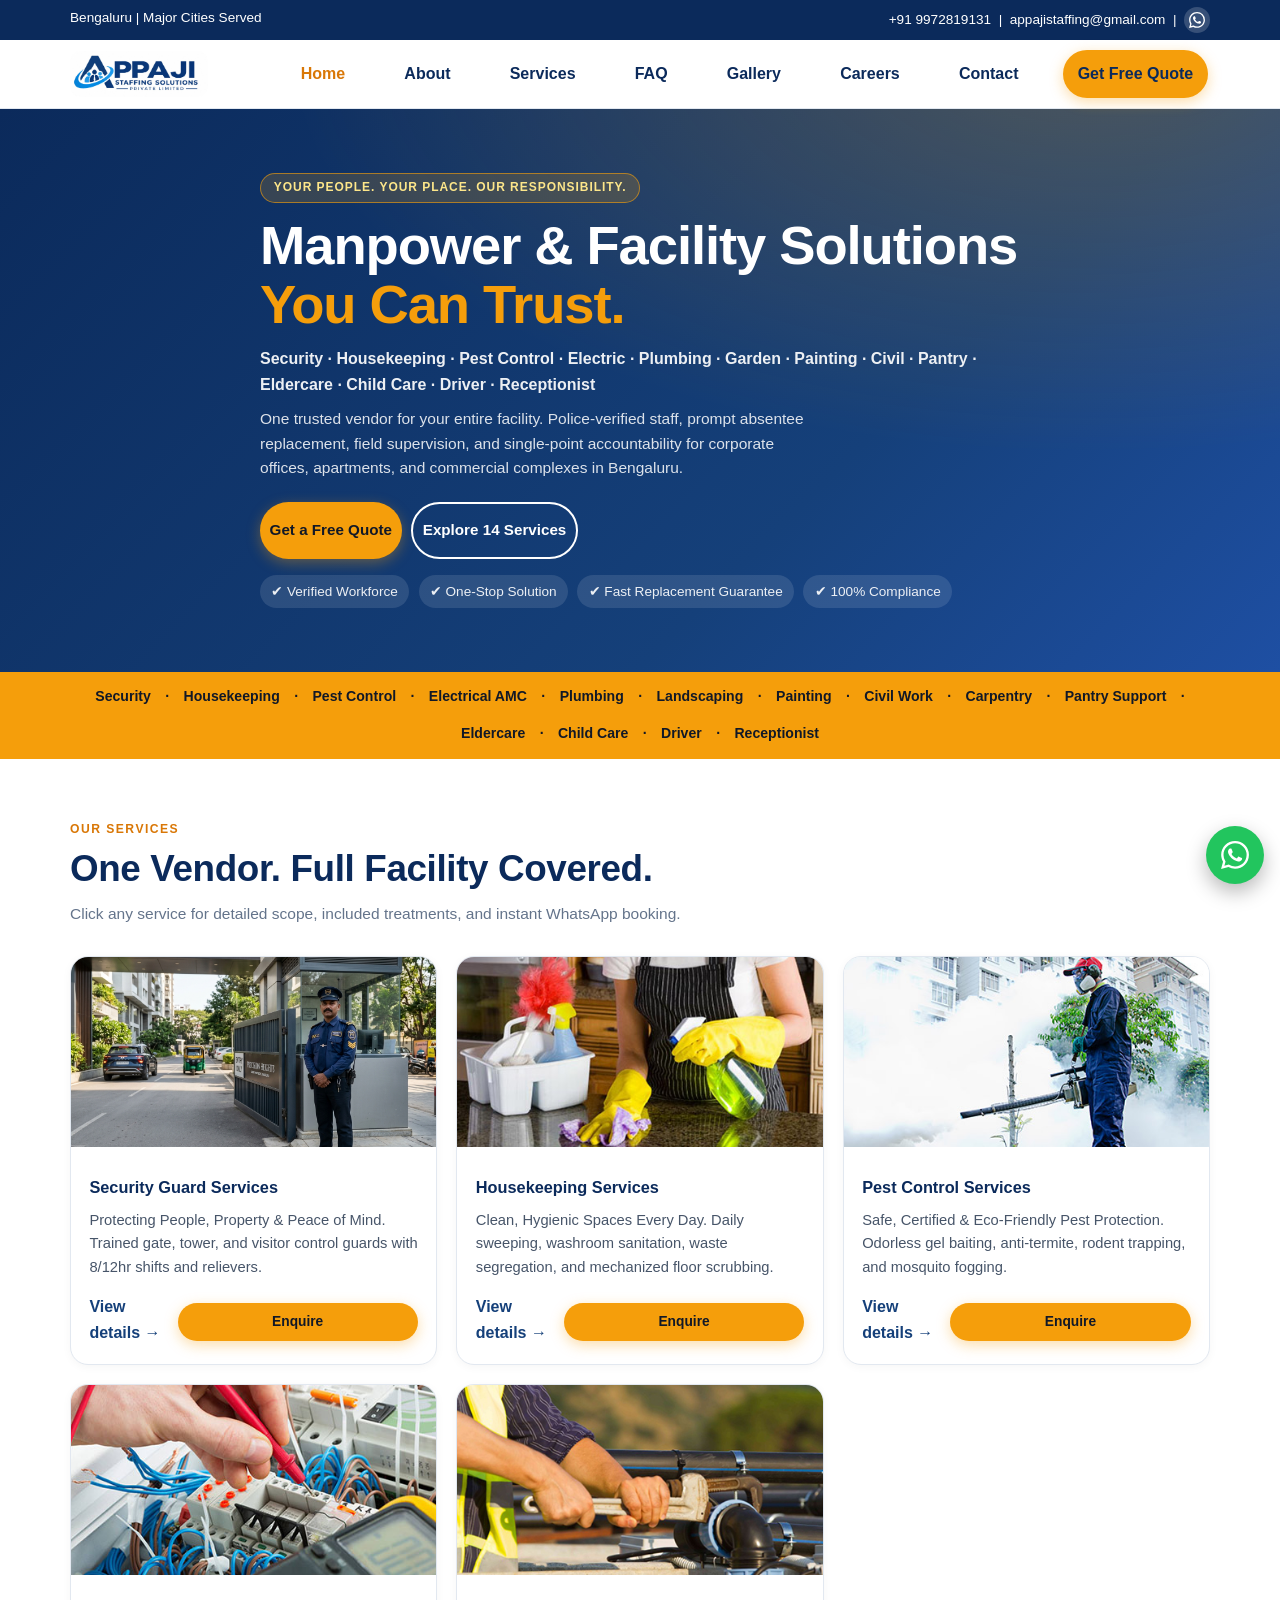
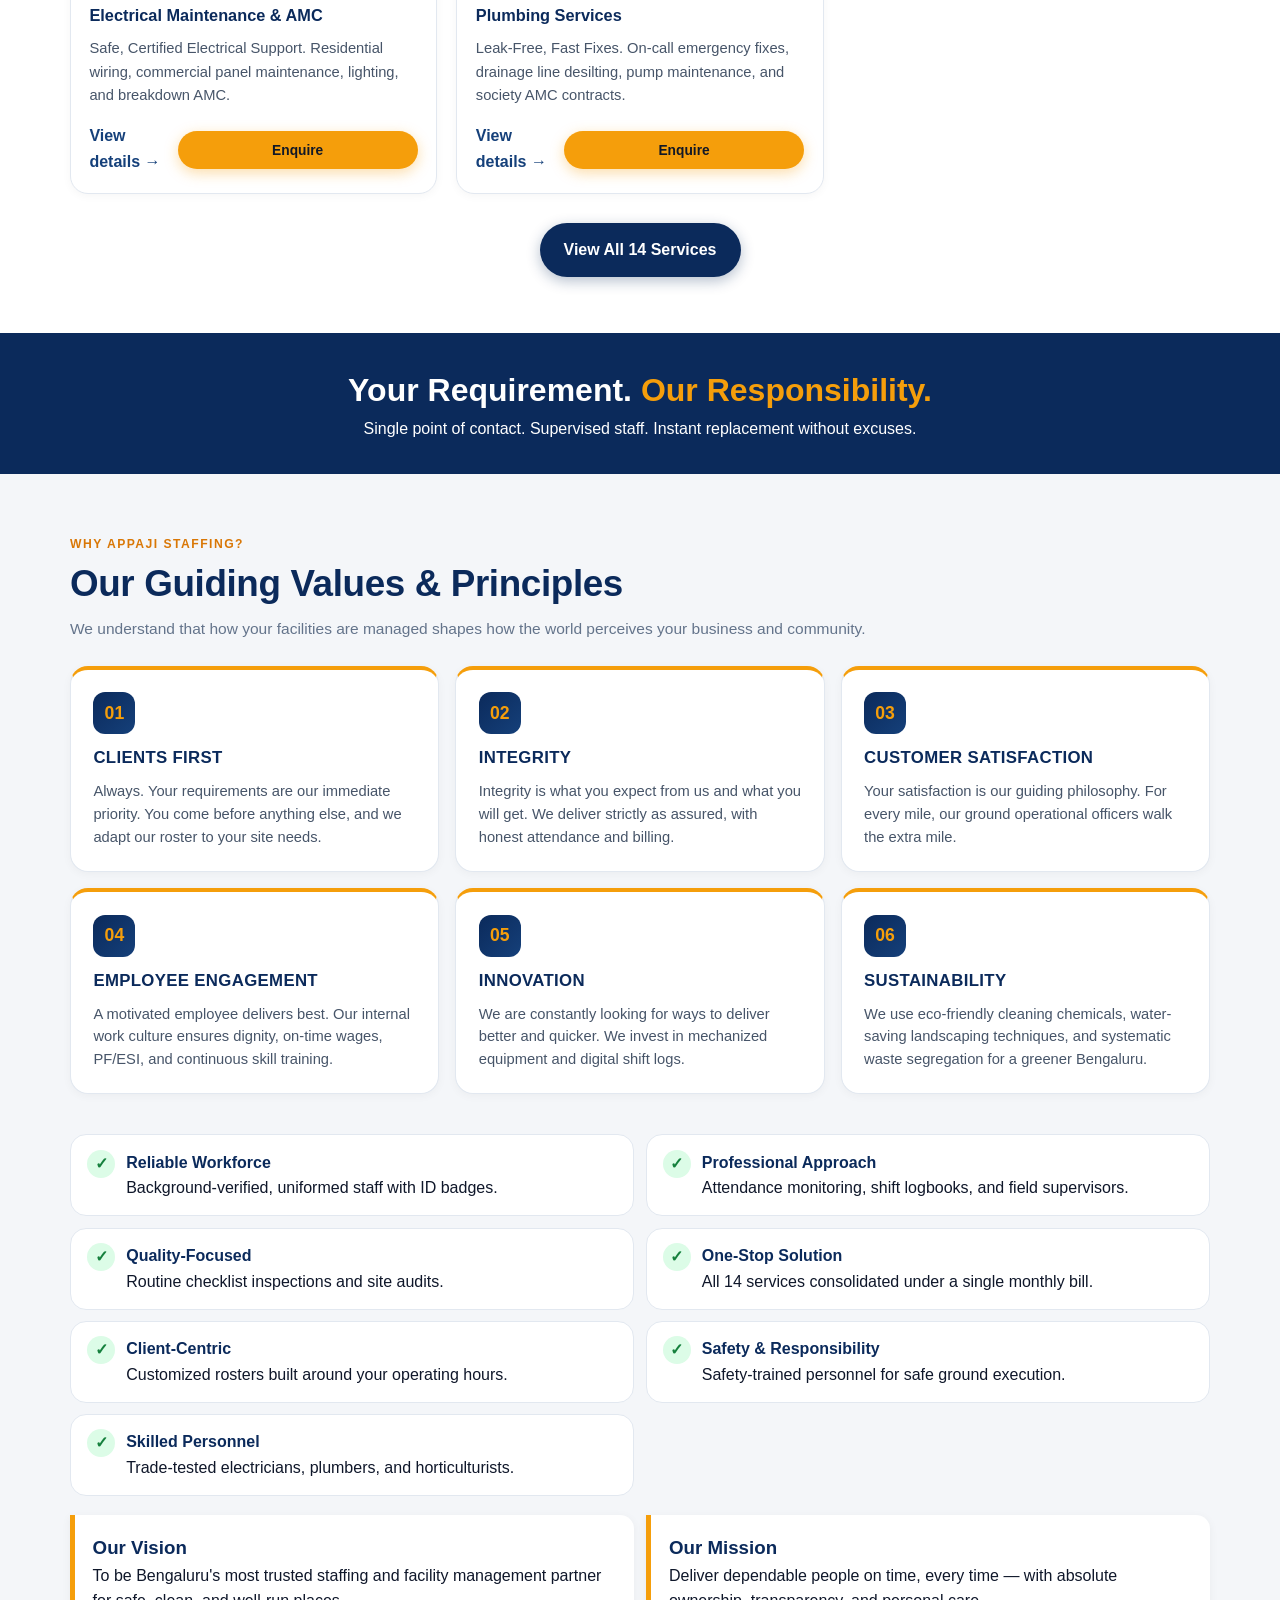
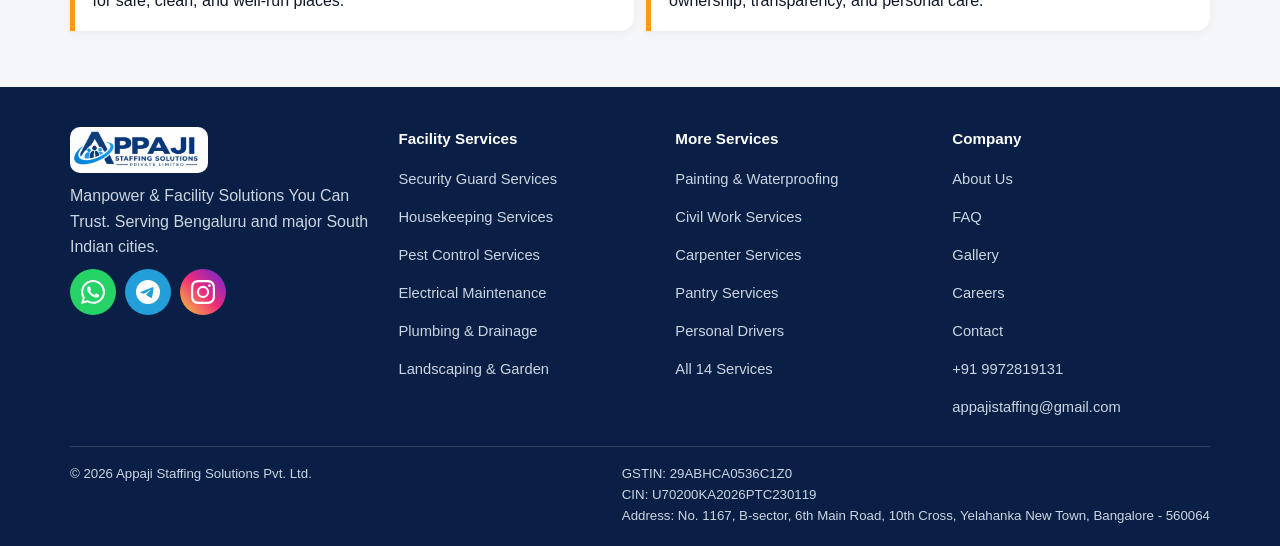
==== commit 29be1256: "updated website" ====
--- a/index.html
+++ b/index.html
@@ -7,7 +7,7 @@
 <meta name="description" content="Appaji Staffing Solutions - Trusted facility management in Bengaluru: Security, Housekeeping, Pest Control, Electric, Plumbing, Garden, Painting, Civil, Pantry, Eldercare, Childcare, Driver, Receptionist.">
 <link rel="icon" type="image/jpeg" href="fevicon.jpeg">
 <link rel="stylesheet" href="css/style.css">
-<script type="application/ld+json">{"@context":"https://schema.org","@type":"LocalBusiness","name":"Appaji Staffing Solutions Pvt. Ltd.","slogan":"Manpower & Facility Solutions You Can Trust","areaServed":"Bengaluru","telephone":"+91-9972819131","url":"https://appajistaffing.com","address":{"@type":"PostalAddress","streetAddress":"No. 1167, B-sector, 6th Main road 10th ' cross","addressLocality":"Yelahanka New Town, Bangalore","postalCode":"560064","addressCountry":"IN"}}</script>
+<script type="application/ld+json">{"@context":"https://schema.org","@type":"LocalBusiness","name":"Appaji Staffing Solutions Pvt. Ltd.","slogan":"Manpower & Facility Solutions You Can Trust","areaServed":"Bengaluru","telephone":"+91-9972819131","url":"https://appajistaffing.com","address":{"@type":"PostalAddress","streetAddress":"No. 1167, B-sector, 6th Main Road, 10th Cross","addressLocality":"Yelahanka New Town, Bangalore","postalCode":"560064","addressCountry":"IN"}}</script>
 </head>
 <body>
 <div class="topbar"><div class="container"><span>Bengaluru | Major Cities Served</span><span><a href="tel:+919972819131">+91 9972819131</a> &nbsp;|&nbsp; <a href="mailto:appajistaffing@gmail.com">appajistaffing@gmail.com</a> &nbsp;|&nbsp; <a class="social-icon wa" href="https://wa.me/919972819131" aria-label="WhatsApp" target="_blank" rel="noopener"><svg viewBox="0 0 24 24" fill="currentColor" aria-hidden="true"><path d="M17.472 14.382c-.297-.149-1.758-.867-2.03-.967-.273-.099-.471-.148-.67.15-.197.297-.767.966-.94 1.164-.173.199-.347.223-.644.075-.297-.15-1.255-.463-2.39-1.475-.883-.788-1.48-1.761-1.653-2.059-.173-.297-.018-.458.13-.606.134-.133.298-.347.446-.52.149-.174.198-.298.298-.497.099-.198.05-.371-.025-.52-.075-.149-.669-1.612-.916-2.207-.242-.579-.487-.5-.669-.51-.173-.008-.371-.01-.57-.01-.198 0-.52.074-.792.372-.272.297-1.04 1.016-1.04 2.479 0 1.462 1.065 2.875 1.213 3.074.149.198 2.096 3.2 5.077 4.487.709.306 1.262.489 1.694.625.712.227 1.36.195 1.871.118.571-.085 1.758-.719 2.006-1.413.248-.694.248-1.289.173-1.413-.074-.124-.272-.198-.57-.347m-5.421 7.403h-.004a9.87 9.87 0 01-5.031-1.378l-.361-.214-3.741.982.998-3.648-.235-.374a9.86 9.86 0 01-1.51-5.26c.001-5.45 4.436-9.884 9.888-9.884 2.64 0 5.122 1.03 6.988 2.898a9.825 9.825 0 012.893 6.994c-.003 5.45-4.437 9.884-9.885 9.884m8.413-18.297A11.815 11.815 0 0012.05 0C5.495 0 .16 5.335.157 11.892c0 2.096.547 4.142 1.588 5.945L.057 24l6.305-1.654a11.882 11.882 0 005.683 1.448h.005c6.554 0 11.89-5.335 11.893-11.893a11.821 11.821 0 00-3.48-8.413z"/></svg></a></span></div></div>
@@ -228,8 +228,7 @@
 </div>
 </div>
 <div class="container copy">
-<span>© <span id="year"></span> Appaji Staffing Solutions Pvt. Ltd.</span>
-<span>Bengaluru, Karnataka, India</span>
+<span>© <span id="year"></span> Appaji Staffing Solutions Pvt. Ltd.</span><span>GSTIN: 29ABHCA0536C1Z0<br>CIN: U70200KA2026PTC230119<br>Address: No. 1167, B-sector, 6th Main Road, 10th Cross, Yelahanka New Town, Bangalore - 560064</span>
 </div>
 </footer>
 
